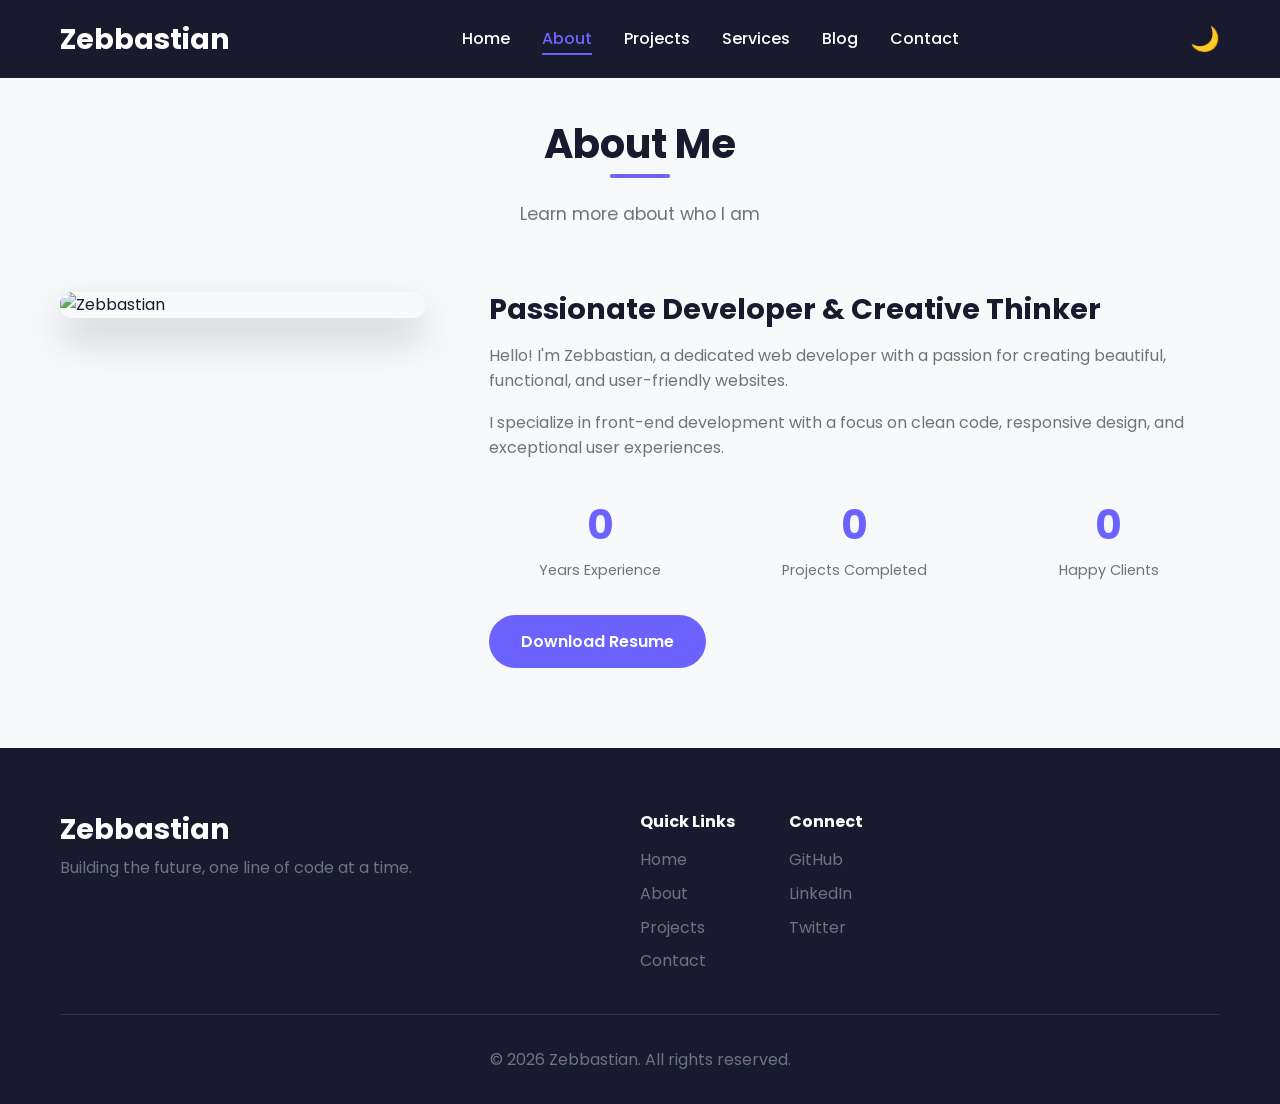
==== about.html @ 9170e14c "Complete professional portfolio with organized structure" ====
<!DOCTYPE html>
<html lang="en">
<head>
    <meta charset="UTF-8" />
    <meta name="viewport" content="width=device-width, initial-scale=1.0" />
    <meta name="description" content="About Zebbastian - Web Developer" />
    <title>Zebbastian | About</title>
    <link rel="icon" type="image/x-icon" href="assets/images/favicon/favicon.ico" />
    <link rel="stylesheet" href="assets/css/style.css" />
    <link rel="stylesheet" href="assets/css/responsive.css" />
    <link rel="stylesheet" href="assets/css/dark-mode.css" />
    <link href="https://fonts.googleapis.com/css2?family=Poppins:wght@300;400;600;700&display=swap" rel="stylesheet" />
</head>
<body>
    <!-- Navigation -->
    <nav id="navbar" class="navbar">
        <div class="container">
            <div class="nav-brand">
                <a href="index.html">Zebbastian</a>
            </div>
            <ul class="nav-menu">
                <li><a href="index.html">Home</a></li>
                <li><a href="about.html" class="active">About</a></li>
                <li><a href="projects.html">Projects</a></li>
                <li><a href="services.html">Services</a></li>
                <li><a href="blog.html">Blog</a></li>
                <li><a href="contact.html">Contact</a></li>
            </ul>
            <div class="nav-actions">
                <button id="themeToggle" class="theme-toggle">🌙</button>
                <button class="menu-toggle" aria-label="Toggle menu">☰</button>
            </div>
        </div>
    </nav>

    <!-- About Section -->
    <section class="about-page">
        <div class="container">
            <div class="section-header">
                <h2>About Me</h2>
                <p>Learn more about who I am</p>
            </div>
            <div class="about-grid">
                <div class="about-image">
                    <img src="assets/images/profile/profile-2x.jpg" alt="Zebbastian" />
                </div>
                <div class="about-text">
                    <h3>Passionate Developer & Creative Thinker</h3>
                    <p>
                        Hello! I'm Zebbastian, a dedicated web developer with a passion 
                        for creating beautiful, functional, and user-friendly websites.
                    </p>
                    <p>
                        I specialize in front-end development with a focus on clean code, 
                        responsive design, and exceptional user experiences.
                    </p>
                    <div class="about-stats">
                        <div class="stat">
                            <span class="stat-number" data-count="2">0</span>
                            <span class="stat-label">Years Experience</span>
                        </div>
                        <div class="stat">
                            <span class="stat-number" data-count="10">0</span>
                            <span class="stat-label">Projects Completed</span>
                        </div>
                        <div class="stat">
                            <span class="stat-number" data-count="5">0</span>
                            <span class="stat-label">Happy Clients</span>
                        </div>
                    </div>
                    <a href="assets/docs/resume.pdf" class="btn btn-primary" download>Download Resume</a>
                </div>
            </div>
        </div>
    </section>

    <!-- Footer -->
    <footer class="footer">
        <div class="container">
            <div class="footer-content">
                <div class="footer-brand">
                    <h3>Zebbastian</h3>
                    <p>Building the future, one line of code at a time.</p>
                </div>
                <div class="footer-links">
                    <div>
                        <h4>Quick Links</h4>
                        <ul>
                            <li><a href="index.html">Home</a></li>
                            <li><a href="about.html">About</a></li>
                            <li><a href="projects.html">Projects</a></li>
                            <li><a href="contact.html">Contact</a></li>
                        </ul>
                    </div>
                    <div>
                        <h4>Connect</h4>
                        <ul>
                            <li><a href="https://github.com/Zebbastian" target="_blank">GitHub</a></li>
                            <li><a href="https://linkedin.com/in/Zebbastian" target="_blank">LinkedIn</a></li>
                            <li><a href="https://twitter.com/Zebbastian" target="_blank">Twitter</a></li>
                        </ul>
                    </div>
                </div>
            </div>
            <div class="footer-bottom">
                <p>&copy; 2026 Zebbastian. All rights reserved.</p>
            </div>
        </div>
    </footer>

    <script src="assets/js/main.js"></script>
    <script src="assets/js/animations.js"></script>
    <script src="assets/js/dark-mode.js"></script>
</body>
</html>
---- assets/css/style.css ----
/* ===== RESET & BASE ===== */
* {
    margin: 0;
    padding: 0;
    box-sizing: border-box;
}

:root {
    --primary: #6c63ff;
    --primary-dark: #5a52d5;
    --secondary: #f50057;
    --dark: #1a1a2e;
    --darker: #0f0f1a;
    --light: #f8f9fa;
    --gray: #6c757d;
    --light-gray: #e9ecef;
    --white: #ffffff;
    --shadow: 0 10px 30px rgba(0, 0, 0, 0.1);
    --shadow-hover: 0 20px 40px rgba(0, 0, 0, 0.2);
    --transition: all 0.3s cubic-bezier(0.4, 0, 0.2, 1);
    --border-radius: 12px;
    --max-width: 1200px;
}

html {
    scroll-behavior: smooth;
}

body {
    font-family: 'Poppins', sans-serif;
    line-height: 1.6;
    color: var(--dark);
    background: var(--light);
    transition: var(--transition);
}

.container {
    max-width: var(--max-width);
    margin: 0 auto;
    padding: 0 20px;
}

/* ===== TYPOGRAPHY ===== */
h1, h2, h3, h4, h5, h6 {
    font-weight: 700;
    line-height: 1.2;
}

a {
    text-decoration: none;
    color: inherit;
}

img {
    max-width: 100%;
    height: auto;
    display: block;
}

/* ===== BUTTONS ===== */
.btn {
    display: inline-block;
    padding: 14px 32px;
    border-radius: 50px;
    font-weight: 600;
    font-size: 1rem;
    border: none;
    cursor: pointer;
    transition: var(--transition);
    text-align: center;
}

.btn-primary {
    background: var(--primary);
    color: var(--white);
}

.btn-primary:hover {
    background: var(--primary-dark);
    transform: translateY(-3px);
    box-shadow: var(--shadow-hover);
}

.btn-secondary {
    background: transparent;
    color: var(--white);
    border: 2px solid var(--white);
}

.btn-secondary:hover {
    background: var(--white);
    color: var(--primary);
    transform: translateY(-3px);
}

/* ===== SECTION HEADERS ===== */
.section-header {
    text-align: center;
    margin-bottom: 4rem;
}

.section-header h2 {
    font-size: 2.5rem;
    margin-bottom: 0.5rem;
    position: relative;
    display: inline-block;
}

.section-header h2::after {
    content: '';
    position: absolute;
    bottom: -10px;
    left: 50%;
    transform: translateX(-50%);
    width: 60px;
    height: 4px;
    background: var(--primary);
    border-radius: 2px;
}

.section-header p {
    color: var(--gray);
    font-size: 1.1rem;
    margin-top: 1.5rem;
}

/* ===== NAVIGATION ===== */
.navbar {
    background: var(--dark);
    color: var(--white);
    padding: 1rem 0;
    position: fixed;
    width: 100%;
    top: 0;
    z-index: 1000;
    transition: var(--transition);
}

.navbar .container {
    display: flex;
    justify-content: space-between;
    align-items: center;
}

.nav-brand a {
    font-size: 1.8rem;
    font-weight: 700;
    color: var(--white);
}

.nav-brand a:hover {
    color: var(--primary);
}

.nav-menu {
    display: flex;
    list-style: none;
    gap: 2rem;
}

.nav-menu a {
    color: var(--white);
    font-weight: 500;
    transition: var(--transition);
    position: relative;
}

.nav-menu a::after {
    content: '';
    position: absolute;
    bottom: -5px;
    left: 0;
    width: 0;
    height: 2px;
    background: var(--primary);
    transition: var(--transition);
}

.nav-menu a:hover::after,
.nav-menu a.active::after {
    width: 100%;
}

.nav-menu a.active {
    color: var(--primary);
}

.nav-actions {
    display: flex;
    align-items: center;
    gap: 1rem;
}

.theme-toggle {
    background: none;
    border: none;
    font-size: 1.5rem;
    cursor: pointer;
    color: var(--white);
    transition: var(--transition);
}

.theme-toggle:hover {
    transform: rotate(180deg);
}

.menu-toggle {
    display: none;
    background: none;
    border: none;
    font-size: 1.8rem;
    cursor: pointer;
    color: var(--white);
}

/* ===== HERO SECTION ===== */
.hero {
    padding: 140px 0 80px;
    min-height: 100vh;
    display: flex;
    align-items: center;
    background: linear-gradient(135deg, var(--dark) 0%, var(--darker) 100%);
    color: var(--white);
}

.hero-content {
    display: grid;
    grid-template-columns: 1fr 1fr;
    gap: 4rem;
    align-items: center;
}

.hero-text .greeting {
    font-size: 1.2rem;
    color: var(--primary);
    font-weight: 600;
}

.hero-text h1 {
    font-size: 4rem;
    margin: 0.5rem 0;
}

.hero-text .tagline {
    font-size: 1.5rem;
    color: var(--gray);
    margin-bottom: 1rem;
}

.hero-text .description {
    font-size: 1.1rem;
    color: var(--gray);
    margin-bottom: 2rem;
    max-width: 500px;
}

.hero-buttons {
    display: flex;
    gap: 1rem;
    flex-wrap: wrap;
    margin-bottom: 2rem;
}

.hero-image img {
    width: 400px;
    height: 400px;
    border-radius: 50%;
    object-fit: cover;
    border: 4px solid var(--primary);
    box-shadow: var(--shadow-hover);
    margin: 0 auto;
}

.social-links {
    display: flex;
    gap: 1rem;
}

.social-links a {
    display: inline-flex;
    width: 45px;
    height: 45px;
    border-radius: 50%;
    background: rgba(255, 255, 255, 0.1);
    align-items: center;
    justify-content: center;
    transition: var(--transition);
}

.social-links a:hover {
    background: var(--primary);
    transform: translateY(-3px);
}

.social-links img {
    width: 20px;
    height: 20px;
}

/* ===== SKILLS ===== */
.skills {
    padding: 80px 0;
    background: var(--white);
}

.skills-grid {
    display: grid;
    grid-template-columns: repeat(auto-fit, minmax(250px, 1fr));
    gap: 2rem;
}

.skill-card {
    padding: 2rem;
    text-align: center;
    background: var(--light);
    border-radius: var(--border-radius);
    transition: var(--transition);
    border: 1px solid var(--light-gray);
}

.skill-card:hover {
    transform: translateY(-10px);
    box-shadow: var(--shadow-hover);
    border-color: var(--primary);
}

.skill-card h3 {
    margin-bottom: 0.5rem;
}

.skill-card p {
    color: var(--gray);
}

/* ===== PROJECTS ===== */
.featured-projects {
    padding: 80px 0;
    background: var(--light);
}

.projects-grid {
    display: grid;
    grid-template-columns: repeat(auto-fit, minmax(300px, 1fr));
    gap: 2rem;
    margin-bottom: 3rem;
}

.project-card {
    background: var(--white);
    border-radius: var(--border-radius);
    overflow: hidden;
    box-shadow: var(--shadow);
    transition: var(--transition);
}

.project-card:hover {
    transform: translateY(-10px);
    box-shadow: var(--shadow-hover);
}

.project-card img {
    width: 100%;
    height: 200px;
    object-fit: cover;
}

.project-card .project-content {
    padding: 1.5rem;
}

.project-card h3 {
    margin-bottom: 0.5rem;
}

.project-card p {
    color: var(--gray);
    margin-bottom: 1rem;
}

.project-tags {
    display: flex;
    flex-wrap: wrap;
    gap: 0.5rem;
}

.project-tags span {
    padding: 4px 12px;
    background: var(--light-gray);
    border-radius: 20px;
    font-size: 0.8rem;
    color: var(--gray);
}

.text-center {
    text-align: center;
}

/* ===== ABOUT PAGE ===== */
.about-page {
    padding: 120px 0 80px;
}

.about-grid {
    display: grid;
    grid-template-columns: 1fr 2fr;
    gap: 4rem;
    align-items: start;
}

.about-image img {
    border-radius: var(--border-radius);
    box-shadow: var(--shadow-hover);
}

.about-text h3 {
    font-size: 1.8rem;
    margin-bottom: 1rem;
}

.about-text p {
    color: var(--gray);
    margin-bottom: 1rem;
}

.about-stats {
    display: grid;
    grid-template-columns: repeat(3, 1fr);
    gap: 2rem;
    margin: 2rem 0;
}

.stat {
    text-align: center;
}

.stat-number {
    font-size: 2.5rem;
    font-weight: 700;
    color: var(--primary);
    display: block;
}

.stat-label {
    color: var(--gray);
    font-size: 0.9rem;
}

/* ===== SERVICES ===== */
.services-page {
    padding: 120px 0 80px;
}

.services-grid {
    display: grid;
    grid-template-columns: repeat(auto-fit, minmax(280px, 1fr));
    gap: 2rem;
}

.service-card {
    padding: 2rem;
    background: var(--white);
    border-radius: var(--border-radius);
    text-align: center;
    box-shadow: var(--shadow);
    transition: var(--transition);
}

.service-card:hover {
    transform: translateY(-10px);
    box-shadow: var(--shadow-hover);
}

.service-icon {
    font-size: 3rem;
    margin-bottom: 1rem;
}

/* ===== CONTACT ===== */
.contact-page {
    padding: 120px 0 80px;
}

.contact-grid {
    display: grid;
    grid-template-columns: 1fr 2fr;
    gap: 4rem;
}

.contact-info {
    background: var(--white);
    padding: 2rem;
    border-radius: var(--border-radius);
    box-shadow: var(--shadow);
}

.contact-info h3 {
    margin-bottom: 1.5rem;
}

.contact-details > div {
    margin-bottom: 1.5rem;
}

.contact-details h4 {
    color: var(--gray);
    font-weight: 400;
    margin-bottom: 0.3rem;
}

.contact-details a {
    color: var(--primary);
}

.contact-social {
    display: flex;
    gap: 1rem;
}

.contact-social a {
    padding: 8px 16px;
    background: var(--light);
    border-radius: 6px;
    transition: var(--transition);
}

.contact-social a:hover {
    background: var(--primary);
    color: var(--white);
}

.contact-form-wrapper {
    background: var(--white);
    padding: 2rem;
    border-radius: var(--border-radius);
    box-shadow: var(--shadow);
}

.form-group {
    margin-bottom: 1.5rem;
}

.form-group label {
    display: block;
    margin-bottom: 0.5rem;
    font-weight: 600;
}

.form-group input,
.form-group textarea {
    width: 100%;
    padding: 12px 16px;
    border: 2px solid var(--light-gray);
    border-radius: 8px;
    font-family: inherit;
    font-size: 1rem;
    transition: var(--transition);
    background: var(--light);
}

.form-group input:focus,
.form-group textarea:focus {
    outline: none;
    border-color: var(--primary);
    background: var(--white);
}

/* ===== FOOTER ===== */
.footer {
    background: var(--dark);
    color: var(--white);
    padding: 4rem 0 2rem;
}

.footer-content {
    display: grid;
    grid-template-columns: 2fr 1fr 1fr;
    gap: 3rem;
    margin-bottom: 2rem;
}

.footer-brand h3 {
    font-size: 1.8rem;
    margin-bottom: 0.5rem;
}

.footer-brand p {
    color: var(--gray);
}

.footer-links {
    display: grid;
    grid-template-columns: 1fr 1fr;
    gap: 2rem;
}

.footer-links h4 {
    margin-bottom: 1rem;
}

.footer-links ul {
    list-style: none;
}

.footer-links ul li {
    margin-bottom: 0.5rem;
}

.footer-links ul li a {
    color: var(--gray);
    transition: var(--transition);
}

.footer-links ul li a:hover {
    color: var(--primary);
}

.footer-bottom {
    border-top: 1px solid rgba(255, 255, 255, 0.1);
    padding-top: 2rem;
    text-align: center;
    color: var(--gray);
}

/* ===== RESPONSIVE OVERRIDES ===== */
@media (max-width: 992px) {
    .hero-content {
        grid-template-columns: 1fr;
        text-align: center;
    }
    
    .hero-text .description {
        margin: 0 auto 2rem;
    }
    
    .hero-buttons {
        justify-content: center;
    }
    
    .social-links {
        justify-content: center;
    }
    
    .about-grid {
        grid-template-columns: 1fr;
        text-align: center;
    }
    
    .contact-grid {
        grid-template-columns: 1fr;
    }
    
    .footer-content {
        grid-template-columns: 1fr;
        text-align: center;
    }
    
    .footer-links {
        justify-items: center;
    }
}

@media (max-width: 768px) {
    .menu-toggle {
        display: block;
    }
    
    .nav-menu {
        display: none;
        position: absolute;
        top: 100%;
        left: 0;
        right: 0;
        background: var(--dark);
        flex-direction: column;
        padding: 2rem;
        gap: 1rem;
        text-align: center;
    }
    
    .nav-menu.active {
        display: flex;
    }
    
    .hero-text h1 {
        font-size: 2.8rem;
    }
    
    .hero-image img {
        width: 280px;
        height: 280px;
    }
    
    .about-stats {
        grid-template-columns: 1fr;
    }
    
    .section-header h2 {
        font-size: 2rem;
    }
    
    .projects-grid {
        grid-template-columns: 1fr;
    }
}

@media (max-width: 480px) {
    .hero-text h1 {
        font-size: 2.2rem;
    }
    
    .hero-buttons {
        flex-direction: column;
        align-items: center;
    }
    
    .btn {
        width: 100%;
        text-align: center;
    }
}
---- assets/css/dark-mode.css ----
/* ===== DARK MODE ===== */
body.dark-mode {
    background: var(--darker);
    color: var(--light);
}

body.dark-mode .navbar {
    background: var(--darker);
}

body.dark-mode .section-header p {
    color: var(--gray);
}

body.dark-mode .skill-card,
body.dark-mode .service-card,
body.dark-mode .project-card,
body.dark-mode .contact-info,
body.dark-mode .contact-form-wrapper {
    background: var(--dark);
    border-color: rgba(255,255,255,0.1);
}

body.dark-mode .skill-card p,
body.dark-mode .service-card p,
body.dark-mode .project-card p {
    color: var(--gray);
}

body.dark-mode .form-group input,
body.dark-mode .form-group textarea {
    background: var(--dark);
    color: var(--light);
    border-color: rgba(255,255,255,0.1);
}

body.dark-mode .form-group input:focus,
body.dark-mode .form-group textarea:focus {
    border-color: var(--primary);
}

body.dark-mode .footer {
    background: var(--darker);
}

body.dark-mode .project-tags span {
    background: var(--dark);
    color: var(--gray);
}

body.dark-mode .social-links a {
    background: rgba(255,255,255,0.05);
}

body.dark-mode .social-links a:hover {
    background: var(--primary);
}
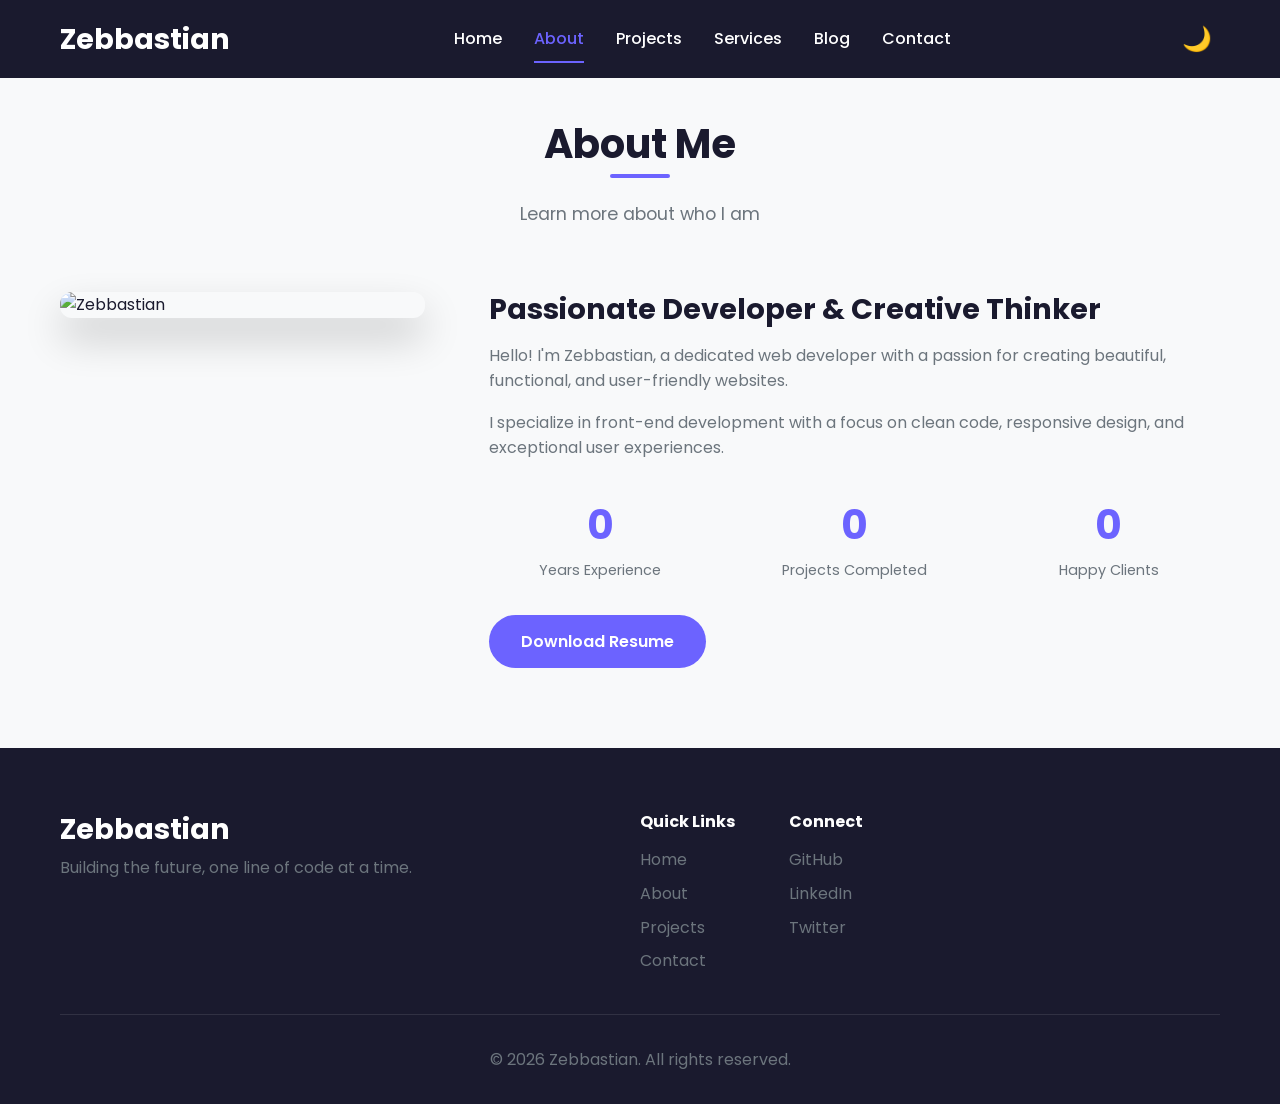
==== commit 59e22c62: "Fix JavaScript issues and add skill bars" ====
--- a/about.html
+++ b/about.html
@@ -12,26 +12,26 @@
     <link href="https://fonts.googleapis.com/css2?family=Poppins:wght@300;400;600;700&display=swap" rel="stylesheet" />
 </head>
 <body>
-    <!-- Navigation -->
-    <nav id="navbar" class="navbar">
-        <div class="container">
-            <div class="nav-brand">
-                <a href="index.html">Zebbastian</a>
-            </div>
-            <ul class="nav-menu">
-                <li><a href="index.html">Home</a></li>
-                <li><a href="about.html" class="active">About</a></li>
-                <li><a href="projects.html">Projects</a></li>
-                <li><a href="services.html">Services</a></li>
-                <li><a href="blog.html">Blog</a></li>
-                <li><a href="contact.html">Contact</a></li>
-            </ul>
-            <div class="nav-actions">
-                <button id="themeToggle" class="theme-toggle">🌙</button>
-                <button class="menu-toggle" aria-label="Toggle menu">☰</button>
-            </div>
+<!-- Navigation -->
+<nav id="navbar" class="navbar">
+    <div class="container">
+        <div class="nav-brand">
+            <a href="index.html">Zebbastian</a>
         </div>
-    </nav>
+        <ul class="nav-menu" id="navMenu">
+            <li><a href="index.html" class="active">Home</a></li>
+            <li><a href="about.html">About</a></li>
+            <li><a href="projects.html">Projects</a></li>
+            <li><a href="services.html">Services</a></li>
+            <li><a href="blog.html">Blog</a></li>
+            <li><a href="contact.html">Contact</a></li>
+        </ul>
+        <div class="nav-actions">
+            <button id="themeToggle" class="theme-toggle">🌙</button>
+            <button class="menu-toggle" id="menuToggle">☰</button>
+        </div>
+    </div>
+</nav>
 
     <!-- About Section -->
     <section class="about-page">
--- a/assets/css/style.css
+++ b/assets/css/style.css
@@ -125,6 +125,7 @@
 }
 
 /* ===== NAVIGATION ===== */
+/* ===== NAVIGATION ===== */
 .navbar {
     background: var(--dark);
     color: var(--white);
@@ -134,6 +135,116 @@
     top: 0;
     z-index: 1000;
     transition: var(--transition);
+}
+
+.navbar .container {
+    display: flex;
+    justify-content: space-between;
+    align-items: center;
+    flex-wrap: wrap;
+}
+
+.nav-brand a {
+    font-size: 1.8rem;
+    font-weight: 700;
+    color: var(--white);
+    transition: var(--transition);
+}
+
+.nav-brand a:hover {
+    color: var(--primary);
+}
+
+.nav-menu {
+    display: flex;
+    list-style: none;
+    gap: 2rem;
+    transition: var(--transition);
+}
+
+.nav-menu a {
+    color: var(--white);
+    font-weight: 500;
+    transition: var(--transition);
+    position: relative;
+    padding: 0.5rem 0;
+}
+
+.nav-menu a::after {
+    content: '';
+    position: absolute;
+    bottom: 0;
+    left: 0;
+    width: 0;
+    height: 2px;
+    background: var(--primary);
+    transition: var(--transition);
+}
+
+.nav-menu a:hover::after,
+.nav-menu a.active::after {
+    width: 100%;
+}
+
+.nav-menu a.active {
+    color: var(--primary);
+}
+
+.nav-actions {
+    display: flex;
+    align-items: center;
+    gap: 1rem;
+}
+
+.theme-toggle {
+    background: none;
+    border: none;
+    font-size: 1.5rem;
+    cursor: pointer;
+    color: var(--white);
+    transition: var(--transition);
+    padding: 0.5rem;
+}
+
+.theme-toggle:hover {
+    transform: rotate(180deg);
+}
+
+.menu-toggle {
+    display: none;
+    background: none;
+    border: none;
+    font-size: 1.8rem;
+    cursor: pointer;
+    color: var(--white);
+    padding: 0.5rem;
+}
+
+/* Mobile Menu */
+@media (max-width: 768px) {
+    .menu-toggle {
+        display: block;
+    }
+    
+    .nav-menu {
+        display: none;
+        width: 100%;
+        flex-direction: column;
+        padding: 1rem 0;
+        gap: 1rem;
+        text-align: center;
+        border-top: 1px solid rgba(255,255,255,0.1);
+        margin-top: 1rem;
+    }
+    
+    .nav-menu.active {
+        display: flex;
+    }
+    
+    .nav-menu a {
+        display: block;
+        padding: 0.5rem;
+    }
 }
 
 .navbar .container {
@@ -331,7 +442,38 @@
 .skill-card p {
     color: var(--gray);
 }
-
+/* ===== SKILL BARS ===== */
+.skill-bar {
+    width: 100%;
+    height: 8px;
+    background: var(--light-gray);
+    border-radius: 4px;
+    margin: 0.5rem 0;
+    overflow: hidden;
+}
+
+.skill-progress {
+    height: 100%;
+    background: linear-gradient(90deg, var(--primary), var(--secondary));
+    border-radius: 4px;
+    transition: width 1s ease-out;
+    width: 0;
+}
+
+/* Animate skill bars on load */
+.skill-card:hover .skill-progress {
+    animation: pulse 1s ease-in-out;
+}
+
+@keyframes pulse {
+    0%, 100% { opacity: 1; }
+    50% { opacity: 0.6; }
+}
+
+/* Dark mode skill bars */
+body.dark-mode .skill-bar {
+    background: rgba(255,255,255,0.1);
+}
 /* ===== PROJECTS ===== */
 .featured-projects {
     padding: 80px 0;
@@ -618,6 +760,105 @@
     border-top: 1px solid rgba(255, 255, 255, 0.1);
     padding-top: 2rem;
     text-align: center;
+    color: var(--gray);
+}
+/* ===== BLOG ===== */
+.blog-page {
+    padding: 120px 0 80px;
+}
+
+.blog-grid {
+    display: grid;
+    grid-template-columns: repeat(auto-fit, minmax(350px, 1fr));
+    gap: 2rem;
+}
+
+.blog-card {
+    background: var(--white);
+    border-radius: var(--border-radius);
+    overflow: hidden;
+    box-shadow: var(--shadow);
+    transition: var(--transition);
+}
+
+.blog-card:hover {
+    transform: translateY(-10px);
+    box-shadow: var(--shadow-hover);
+}
+
+.blog-image img {
+    width: 100%;
+    height: 250px;
+    object-fit: cover;
+}
+
+.blog-content {
+    padding: 1.5rem;
+}
+
+.blog-meta {
+    display: flex;
+    gap: 1rem;
+    margin-bottom: 1rem;
+    font-size: 0.9rem;
+}
+
+.blog-date {
+    color: var(--gray);
+}
+
+.blog-category {
+    color: var(--primary);
+    font-weight: 600;
+}
+
+.blog-content h3 {
+    margin-bottom: 0.5rem;
+    font-size: 1.3rem;
+}
+
+.blog-content p {
+    color: var(--gray);
+    margin-bottom: 1rem;
+}
+
+/* ===== PROJECT FILTERS ===== */
+.project-filters {
+    display: flex;
+    gap: 1rem;
+    justify-content: center;
+    flex-wrap: wrap;
+    margin-bottom: 3rem;
+}
+
+.filter-btn {
+    padding: 10px 24px;
+    border: 2px solid var(--light-gray);
+    border-radius: 50px;
+    background: transparent;
+    cursor: pointer;
+    font-weight: 600;
+    transition: var(--transition);
+    color: var(--gray);
+}
+
+.filter-btn:hover {
+    border-color: var(--primary);
+    color: var(--primary);
+}
+
+.filter-btn.active {
+    background: var(--primary);
+    color: var(--white);
+    border-color: var(--primary);
+}
+
+/* Dark mode blog */
+body.dark-mode .blog-card {
+    background: var(--dark);
+}
+
+body.dark-mode .blog-meta .blog-date {
     color: var(--gray);
 }
 
